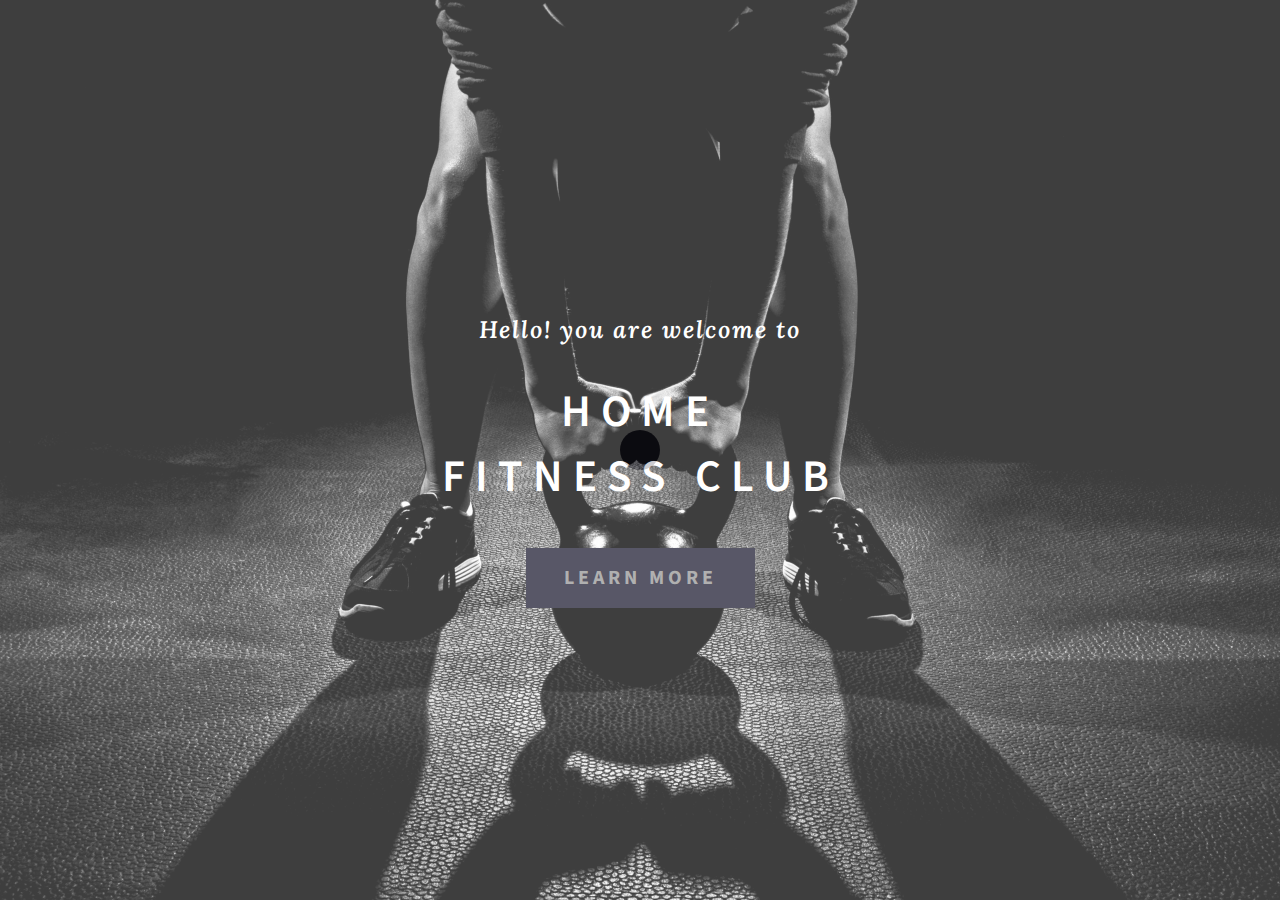
==== index.html @ 728fe60a "new comment" ====
<!DOCTYPE html>
<html lang="en">
<head>

<title>Home Page-Home Workouts</title>
<link rel="icon" type="image/png" href="E:\2103_central\img\icon.png">
<meta name="description" content="">
<meta name="author" content="">
<meta charset="UTF-8">
<meta http-equiv="X-UA-Compatible" content="IE=Edge">
<meta name="viewport" content="width=device-width, initial-scale=1, maximum-scale=1">


<link rel="stylesheet" href="css/bootstrap.min.css">
<link rel="stylesheet" href="css/animate.css">
<link rel="stylesheet" href="css/font-awesome.min.css">
<link rel="stylesheet" href="css/owl.theme.css">
<link rel="stylesheet" href="css/owl.carousel.css">


<link rel="stylesheet" href="css/style.css">


<link href='https://fonts.googleapis.com/css?family=Source+Sans+Pro:400,300,600' rel='stylesheet' type='text/css'>
<link href='https://fonts.googleapis.com/css?family=Lora:700italic' rel='stylesheet' type='text/css'>

</head>
<body data-spy="scroll" data-target=".navbar-collapse" data-offset="50">


<div  class="preloader">

	<div class="sk-spinner sk-spinner-pulse"></div>

</div>


<div class="navbar navbar-default navbar-fixed-top sticky-navigation" role="navigation">
	<div class="container">

		<div class="navbar-header">
			<button class="navbar-toggle" data-toggle="collapse" data-target=".navbar-collapse">
				<span class="icon icon-bar"></span>
				<span class="icon icon-bar"></span>
				<span class="icon icon-bar"></span>
			</button>
			<a href="file:///E:/fitness/index.html#home" class="navbar-brand">Home Workouts</a>
		</div>
		<div class="collapse navbar-collapse">
			<ul class="nav navbar-nav navbar-right main-navigation">
				<li><a href="file:///E:/fitness/index.html#home" class="smoothScroll">Home</a></li>
				<li><a href="file:///E:/fitness/About.html" class="smoothScroll">About</a></li>
				<!--<li><a href="#trainer" class="smoothScroll">Trainers</a></li>-->
				<li><a href="file:///E:/fitness/Blog.html" class="smoothScroll">Blog</a></li>
				<li><a href="file:///E:/fitness/Workout%20Packages.html" class="smoothScroll">Workout Pacages</a></li>
				<!--<li><a href="#testimonial" class="smoothScroll">Custom Fitness Checkup</a></li>-->
			</ul>
		</div>

	</div>
</div>



<section id="home" class="parallax-section">
	<div class="container">
		<div class="row">

			<div class="col-md-offset-1 col-md-10 col-sm-12">
				<h3 class="wow bounceIn" data-wow-delay="0.9s">Hello! you are welcome to</h3>
				<h1 class="wow fadeInUp" data-wow-delay="1.6s">Home<br>Fitness Club</h1>
				<a href="file:///E:/fitness/About.html" class="wow fadeInUp smoothScroll btn btn-default" data-wow-delay="2s">LEARN MORE</a>
			</div>

		</div>
	</div>
</section>


















<!-- =========================
    OVERVIEW SECTION   
============================== --
<section id="overview" class="parallax-section">
	<div class="container">
		<div class="row">

			<div class="col-md-6 col-sm-12">
				<img src="images/overview-img.jpg" class="img-responsive" alt="Overview">
				<blockquote class="wow fadeInUp" data-wow-delay="1.9s">Fitness is free website template that can be used for any company. You may download, modify and use this layout for your website.</blockquote>
			</div>

			<div class="col-md-1"></div>

			<div class="wow fadeInUp col-md-4 col-sm-12" data-wow-delay="1s">
				<div class="overview-detail">
					<h2>About Fitness</h2>
					<p class="wow fadeInUp">Don't have access to a gym? Traveling or staying with friends? Don't put your training on hold. You can still get a workout in with these brief but effective 10 minute upper body workout sessions.Improve your overall conditioning and endurance with this 3 day workout plan, designed to get you back to peak performance with limited equipment.If you can overcome, make progress, and finish this workout consistently then you will be rewarded with a better body and a much stronger mind</p>
					<p>Fitness web template includes total 2 pages. This is an index (main) page and another is a <a href="blog-single.html">blog page</a>.</p>
					<a href="#trainer" class="btn btn-default smoothScroll">Let us begin</a>
				</div>
			</div>

			<div class="col-md-1"></div>

		</div>
	</div>
</section>



<section id="trainer" class="parallax-section">
	<div class="container">
		<div class="row">

			<div class="wow fadeInUp col-md-12 col-sm-12" data-wow-delay="1.3s">
				<h2>our Trainers</h2>
				<p>Lorem ipsum dolor sit amet, maecenas eget vestibulum justo.</p>
			</div>

			<div class="wow fadeInUp col-md-4 col-sm-6" data-wow-delay="1.9s">
				<div class="trainer-thumb">
					<img src="images/trainer-img1.jpg" class="img-responsive" alt="Trainer">
						<div class="trainer-overlay">
							<div class="trainer-des">
								<h2>Jenny</h2>
								<h3>Body Trainer</h3>
								<ul class="social-icon">
									<li><a href="#" class="fa fa-facebook wow fadeInUp" data-wow-delay="1s"></a></li>
									<li><a href="#" class="fa fa-twitter wow fadeInUp" data-wow-delay="1.3s"></a></li>
									<li><a href="#" class="fa fa-behance wow fadeInUp" data-wow-delay="1.9s"></a></li>
								</ul>
							</div>
						</div>
				</div>
				<p>Lorem ipsum dolor sit amet, maecenas eget vestibulum justo imperdiet, wisi risus purus augue vulputate.</p>
			</div>

			<div class="wow fadeInUp col-md-4 col-sm-6" data-wow-delay="2s">
				<div class="trainer-thumb">
					<img src="images/trainer-img2.jpg" class="img-responsive" alt="Trainer">
						<div class="trainer-overlay">
							<div class="trainer-des">
								<h2>Marry</h2>
								<h3>Fitness Trainer</h3>
								<ul class="social-icon">
									<li><a href="#" class="fa fa-facebook wow fadeInUp" data-wow-delay="1s"></a></li>
									<li><a href="#" class="fa fa-twitter wow fadeInUp" data-wow-delay="1.3s"></a></li>
									<li><a href="#" class="fa fa-behance wow fadeInUp" data-wow-delay="1.9s"></a></li>
								</ul>
							</div>
						</div>
				</div>
				<p>Lorem ipsum dolor sit amet, maecenas eget vestibulum justo imperdiet, wisi risus purus augue vulputate.</p>
			</div>

			<div class="wow fadeInUp col-md-4 col-sm-6" data-wow-delay="2.3s">
				<div class="trainer-thumb">
					<img src="images/trainer-img3.jpg" class="img-responsive" alt="Trainer">
						<div class="trainer-overlay">
							<div class="trainer-des">
								<h2>Olivia</h2>
								<h3>Yoga Teacher</h3>
								<ul class="social-icon">
									<li><a href="#" class="fa fa-facebook wow fadeInUp" data-wow-delay="1s"></a></li>
									<li><a href="#" class="fa fa-twitter wow fadeInUp" data-wow-delay="1.3s"></a></li>
									<li><a href="#" class="fa fa-behance wow fadeInUp" data-wow-delay="1.9s"></a></li>
								</ul>
							</div>
						</div>
				</div>
				<p>Lorem ipsum dolor sit amet, maecenas eget vestibulum justo imperdiet, wisi risus purus augue vulputate.</p>
			</div>

		</div>
	</div>
</section>-->


<!-- =========================
    NEWSLETTER SECTION   
============================== 
<section id="newsletter" class="parallax-section">
	<div class="container">
		<div class="row">

			<div class="wow fadeInUp col-md-offset-2 col-md-8 col-sm-offset-1 col-sm-10" data-wow-delay="0.9s">
				<h2>Signup Newsletter</h2>
				<p>Get discounts for your personal fitness and gym services now.</p>
				<div class="newsletter_detail">
					<form action="#" method="post" id="newsletter-signup">
						<div class="col-md-6 col-sm-6">
							<input name="name" type="text" class="form-control" id="name" placeholder="Name">
					  	</div>
						<div class="col-md-6 col-sm-6">
							<input name="email" type="email" class="form-control" id="email" placeholder="Email">
					  	</div>
						<div class="col-md-offset-3 col-md-6 col-sm-offset-2 col-sm-8">
							<input name="submit" type="submit" class="form-control" id="submit" value="SEND MESSAGE">
						</div>
				  	</form>
				</div>
			</div>

		</div>
	</div>
</section>-->


<!-- =========================
    BLOG SECTION   
============================== -->
<!--<section id="blog" class="parallax-section">
	<div class="container">
		<div class="row">

			<div class="col-md-12 col-sm-12 text-center">
				<h2>Fitness Blog</h2>
				<p>Lorem ipsum dolor sit amet, maecenas eget vestibulum justo.</p>
			</div>

			<div class="wow fadeInUp col-md-6 col-sm-12" data-wow-delay="0.9s">
				<div class="blog-thumb">
					<span class="blog-date">Body Fitness / July 2, 2016</span>
					<h3 class="blog-title"><a href="blog-single.html">How to get a fitness model body?</a></h3>
					<h5 id="blog-author">by David Walker</h5>
				</div>
			</div>

			<div class="wow fadeInUp col-md-6 col-sm-12" data-wow-delay="1.3s">
				<div class="blog-thumb">
					<span class="blog-date">Healthy Fit / June 8, 2016</span>
					<h3 class="blog-title"><a href="blog-single.html">Personal Fitness Tips</a></h3>
					<h5 id="blog-author">by George</h5>
				</div>
			</div>

			<div class="wow fadeInUp col-md-6 col-sm-12" data-wow-delay="1.6s">
				<div class="blog-thumb">
					<span class="blog-date">Gym Services / May 9, 2016</span>
					<h3 class="blog-title"><a href="blog-single.html">Efficient Workout Plans</a></h3>
					<h5 id="blog-author">by Mary Louis</h5>
				</div>
			</div>

			<div class="wow fadeInUp col-md-6 col-sm-12" data-wow-delay="1.9s">
				<div class="blog-thumb">
					<span class="blog-date">Practice Aerobics / April 18, 2016</span>
					<h3 class="blog-title"><a href="blog-single.html">How to practice Aerobics?</a></h3>
					<h5 id="blog-author">by Michael Fit</h5>
				</div>
			</div>
			
		</div>
	</div>
</section>



<section id="price" class="parallax-section">
	<div class="container">
		<div class="row">

			<div class="wow fadeInUp col-md-12 col-sm-12" data-wow-delay="0.9s">
				<h2>Our Prices</h2>
				<p>Lorem ipsum dolor sit amet, maecenas eget vestibulum justo.</p>
			</div>

			<div class="wow fadeInUp col-md-4 col-sm-6" data-wow-delay="1s">
				<div class="pricing__item">
                    <h3 class="pricing__title">Healthy</h3>
                    <div class="pricing__price"><span class="pricing__currency">$</span>350</div>
                    <ul class="pricing__feature-list">
                        <li class="pricing__feature">One General Trainer</li>
                        <li class="pricing__feature">Gym Services</li>
                        <li class="pricing__feature">5 Yoga Courses</li>
                        <li class="pricing__feature">10 Thai Massages</li>
                        <li class="pricing__feature">15 Aerobics</li>
                    </ul>
                    <button class="pricing__action">Sign Up Now</button>
                </div>
			</div>

			<div class="wow fadeInUp col-md-4 col-sm-6" data-wow-delay="1.3s">
				<div class="pricing__item">
                    <h3 class="pricing__title">Best Fit</h3>
                    <div class="pricing__price"><span class="pricing__currency">$</span>550</div>                  
                    <ul class="pricing__feature-list">
                        <li class="pricing__feature">Two General Trainers</li>
                        <li class="pricing__feature">Gym Services</li>
                        <li class="pricing__feature">10 Yoga Courses</li>
                        <li class="pricing__feature">20 Thai Massages</li>
                        <li class="pricing__feature">25 Aerobics</li>
                    </ul>
                    <button class="pricing__action">Sign Up Now</button>
                </div>
			</div>

			<div class="wow fadeInUp col-md-4 col-sm-6" data-wow-delay="1.6s">
				<div class="pricing__item">
                    <h3 class="pricing__title">Rigid Body</h3>
                    <div class="pricing__price"><span class="pricing__currency">$</span>750</div> 
                    <ul class="pricing__feature-list">
                        <li class="pricing__feature">Three Personal Trainers</li>
                        <li class="pricing__feature">Gym Services</li>
                        <li class="pricing__feature">15 Yoga Courses</li>
                        <li class="pricing__feature">20 Thai Massages</li>
                        <li class="pricing__feature">35 Aerobics</li>
                    </ul>
                   <button class="pricing__action">Sign Up Now</button>
                </div>
			</div>

		</div>
	</div>
</section>



<section id="testimonial" class="parallax-section">
	<div class="container">
		<div class="row">

		
			<div id="owl-testimonial" class="owl-carousel">

				<div class="item col-md-offset-2 col-md-8 col-sm-offset-1 col-sm-10 wow fadeInUp" data-wow-delay="0.6s">
					<i class="fa fa-quote-left"></i>
					<h3>Lorem ipsum dolor sit amet, maecenas eget vestibulum justo imperdiet, wisi risus purus augue vulputate.</h3>
					<h4>Sandar ( Fashion Designer )</h4>
				</div>

				<div class="item col-md-offset-2 col-md-8 col-sm-offset-1 col-sm-10 wow fadeInUp" data-wow-delay="0.6s">
					<i class="fa fa-quote-left"></i>
					<h3>Yes! Lorem ipsum dolor sit amet, maecenas eget vestibulum justo imperdiet, wisi risus purus augue.</h3>
					<h4>James Job ( Social Assistant )</h4>
				</div>

				<div class="item col-md-offset-2 col-md-8 col-sm-offset-1 col-sm-10 wow fadeInUp" data-wow-delay="0.6s">
					<i class="fa fa-quote-left"></i>
					<h3>Sed dapibus rutrum lobortis. Sed nec interdum nunc, quis sodales ante. Maecenas volutpat congue.</h3>
					<h4>Mark Otto ( New Cyclist )</h4>
				</div>

				<div class="item col-md-offset-2 col-md-8 col-sm-offset-1 col-sm-10 wow fadeInUp" data-wow-delay="0.6s">
					<i class="fa fa-quote-left"></i>
					<h3>Lorem ipsum dolor sit amet, maecenas eget vestibulum justo imperdiet, wisi risus purus.</h3>
					<h4>David Moore ( Pro Boxer )</h4>
				</div>
				
			</div>

		</div>
	</div>
</section>



<footer>
	<div class="container">
		<div class="row">

			<div class="wow fadeInUp col-md-4 col-sm-4" data-wow-delay="0.6s">
				<h2>About Home Workuts</h2>
				<p>Home Workouts provides daily workout routines for all your main muscle groups. In just a few minutes a day, you can build muscles and keep fitness at home without having to go to the gym. No equipment or coach needed, all exercises can be performed with just your body weight.</p>
			</div>

			<div class="wow fadeInUp col-md-5 col-sm-4"  data-wow-delay="0.9s">
				<h2>Sessions</h2>
					<div>
						<h5>Morning</h5>
						<h4>6:00 AM - 11:00 PM</h4>
					</div>
					<div>
						<h5>Evening</h5>
						<h4>4:00 PM - 9:00 PM</h4>
					</div>
			</div>

			<div class="wow fadeInUp col-md-3 col-sm-4" data-wow-delay="1s">
				<h2>Follow us</h2>
				<ul class="social-icon">
					<li><a href="#" class="fa fa-facebook wow fadeIn" data-wow-delay="1s"></a></li>
					<li><a href="#" class="fa fa-twitter wow fadeInUp" data-wow-delay="1.3s"></a></li>
					<li><a href="#" class="fa fa-dribbble wow fadeIn" data-wow-delay="1.6s"></a></li>
					<li><a href="#" class="fa fa-behance wow fadeInUp" data-wow-delay="1.9s"></a></li>
					<li><a href="#" class="fa fa-google-plus wow fadeIn" data-wow-delay="2s"></a></li>
				</ul>
			</div>

			<div class="clearfix"></div>

			<div class="col-md-12 col-sm-12">
				<p class="copyright-text">Copyright &copy; 2020 Your Company 
                    
                    | Design: Nihon Syed</p>
			</div>
			
		</div>
	</div>
</footer>-->

<!-- =========================
     SCRIPTS   
============================== -->
<script src="js/jquery.js"></script>
<script src="js/bootstrap.min.js"></script>
<script src="js/jquery.parallax.js"></script>
<script src="js/jquery.nav.js"></script>
<script src="js/jquery.backstretch.min.js"></script>
<script src="js/owl.carousel.min.js"></script>
<script src="js/smoothscroll.js"></script>
<script src="js/wow.min.js"></script>
<script src="js/custom.js"></script>

</body>
</html>
---- css/style.css ----
body {
    background: #ffffff;
    font-family: 'Source Sans Pro', sans-serif;
    font-style: normal;
    font-weight: 300;
}

html,body {
      width: 100%;
     overflow-x: hidden;
  }


/*---------------------------------------
    Typorgraphy              
-----------------------------------------*/
h1,h2,h3,h4,h5,h6,
blockquote {
  font-weight: 600;
}

h1 {
    font-size: 4.5rem;
    line-height: 6.5rem;
    letter-spacing: 10px;
    text-transform: uppercase;
    padding-top: 12px;
}

h2 {
  font-size: 30px;
  letter-spacing: 6px;
  padding-bottom: 18px;
  text-transform: uppercase;
}

#trainer h2,
#newsletter h2,
#blog h2,
#price h2 {
  padding-bottom: 2px;
}

blockquote, h3 {
   font-family: 'Lora', sans-serif;
  font-style: italic;
}

h3 {
  line-height: 36px;
}

h4 {
    color: #999;
    letter-spacing: 2px;
    margin-top: 22px;
}

p {
    color: #707070;
    font-size: 20px;
    line-height: 25px;
    letter-spacing: 0.4px;
}

a {
  text-decoration: none !important;
  outline: none;
}


/*---------------------------------------
    General               
-----------------------------------------*/
#trainer,
#blog,
#price {
    padding-top: 10rem;
    padding-bottom: 10rem;
}

#home,
#trainer,
#newsletter,
#price,
#testimonial,
#blog-header {
  text-align: center;
}

.parallax-section {
  background-attachment: fixed !important;
  background-size: cover !important;
}




.preloader {
  position: fixed;
  top: 0;
  left: 0;
  width: 100%;
  height: 100%;
  z-index: 99999;
  display: flex;
  flex-flow: row nowrap;
  justify-content: center;
  align-items: center;
  background: none repeat scroll 0 0 #ffffff;
}

.sk-spinner-pulse {
  width: 40px;
  height: 40px;
  background-color: #26253a;
  border-radius: 100%;
  -webkit-animation: sk-pulseScaleOut 1s infinite ease-in-out;
          animation: sk-pulseScaleOut 1s infinite ease-in-out; }

@-webkit-keyframes sk-pulseScaleOut {
  0% {
    -webkit-transform: scale(0);
            transform: scale(0); }
  100% {
    -webkit-transform: scale(1);
            transform: scale(1);
    opacity: 0; } }

@keyframes sk-pulseScaleOut {
  0% {
    -webkit-transform: scale(0);
            transform: scale(0); }
  100% {
    -webkit-transform: scale(1);
            transform: scale(1);
    opacity: 0; } }




/*---------------------------------------
    Navigation section              
-----------------------------------------*/
.navbar-default {
    background: #ffffff;
    border-bottom: 2px solid #f9f9f9;
    box-shadow: none;
    margin: 0 !important;
}

.navbar-default .navbar-brand {
  color: #505050;
  font-size: 36px;
  font-weight: bold;
  line-height: 50px;
  margin: 0;
}

.navbar-default .navbar-nav li a {
    color: #999;
    font-size: 24px;
    font-weight: 300;
    line-height: 60px;
    letter-spacing: 0.6px;
    transition: all 0.4s ease-in-out;
	-webkit-transition: all 0.4s ease-in-out;
    -moz-transition: all 0.4s ease-in-out;
    -ms-transition: all 0.4s ease-in-out;
}

.navbar-default .navbar-nav li a:hover {
  color: #000;
}

.navbar-default .navbar-nav > li > a:hover,
.navbar-default .navbar-nav > li > a:focus {
  color: #000;
  background-color: transparent;
}

.navbar-default .navbar-nav > .active > a,
.navbar-default .navbar-nav > .active > a:hover,
.navbar-default .navbar-nav > .active > a:focus {
  color: #000;
  background-color: transparent;
}

.navbar-default .navbar-toggle {
     border: none;
     padding-top: 10px;
  }

.navbar-default .navbar-toggle .icon-bar {
    color: #000;
    border-color: transparent;
  }

.navbar-default .navbar-toggle:hover,
.navbar-default .navbar-toggle:focus { 
  color: #000;
  background-color: transparent;
}



/*---------------------------------------
    Home section              
-----------------------------------------*/
#home {
    background: 50% 0 repeat-y fixed;
    -webkit-background-size: cover;
    background-size: cover;
    background-position: center center;
    color: #ffffff;
    display: -webkit-box;
    display: -webkit-flex;
     display: -ms-flexbox;
    display: flex;
    -webkit-box-align: center;
     -webkit-align-items: center;
      -ms-flex-align: center;
          align-items: center;
    height: 100vh;
}

#home h3 {
  letter-spacing: 2px;
}

#home .btn {
  background: #26253a;
  border: none;
  border-radius: 0px;
  color: #999;
  font-size: 20px;
  font-weight: bold;
  letter-spacing: 4px;
  padding: 16px 38px;
  margin-top: 28px;
  transition: all 0.4s ease-in-out;
}

#home .btn:hover {
  background: #ffffff;
  color: #26253a;
}



/*---------------------------------------
   Overview  section              
-----------------------------------------*/
#overview {
  padding-top: 14rem;
  padding-bottom: 20rem;
  position: relative;
}

#overview img {
  border: 4px solid #f9f9f9;
  padding: 20px 20px 40px 20px;
}

#overview blockquote {
  background: #ffffff;
  box-shadow: 0px 2px 8px 10px rgba(50, 50, 50, 0.04);
  border-left: 8px solid #26253a;
  word-spacing: 1px;
  letter-spacing: 1px;
  position: absolute;
  font-size: 20px;
  top: 240px;
  left: 80px;
  padding: 62px 52px;
}

#overview .overview-detail {
  position: relative;
  top: 40px;
}

#overview .btn {
  background: transparent;
  border: 4px solid #26253a;
  border-radius: 0px;
  font-size: 22px;
  font-weight: 600;
  letter-spacing: 4px;
  text-transform: uppercase;
  padding: 14px 46px;
  transition: all 0.4s ease-in-out;
  margin-top: 32px;
}

#overview .btn:hover {
  background: #26253a;
  color: #ffffff;
}



/*---------------------------------------
   Trainer section              
-----------------------------------------*/
#trainer {
  background: #f9f9f9;
}

#trainer h3 {
  letter-spacing: 1px;
  margin-top: 0px;
  padding-bottom: 12px;
}

#trainer img {
  width: 100%;
}

#trainer .trainer-thumb {
  position: relative;
  margin-top: 72px;
  margin-bottom: 32px;
  padding: 0px;
}

#trainer .trainer-thumb .trainer-overlay {
  background: #26253a;
  color: #ffffff;
  position: absolute;
  width: 100%;
  height: 100%;
  text-align: center;
  vertical-align: middle;
  opacity: 0;
  top: 0px;
  right: 0px;
  bottom: 0px;
  left: 0px;
  transition: all 0.4s ease-in-out;
}

#trainer .trainer-thumb:hover .trainer-overlay {
  opacity: 0.9;
  transform: scale(0.9);
}

#trainer .trainer-thumb .trainer-overlay h2 {
  padding-bottom: 0px;
}

#trainer .trainer-thumb .trainer-des {
  position: absolute;
  top: 50%;
  left: 50%;
  -webkit-transform:translate(-50%,-50%);
      -ms-transform:translate(-50%,-50%);
          transform:translate(-50%,-50%);
}



/*---------------------------------------
   Newsletter section              
-----------------------------------------*/
#newsletter {
    background: url('../images/newsletter-bg.jpg') 50% 0 repeat-y fixed;
    background-size: cover;
    background-position: center center;
    color: #ffffff;
    padding-top: 12rem;
    padding-bottom: 12rem;
}

#newsletter .newsletter_detail {
  padding-top: 3rem;
}

#newsletter .form-control {
  background: transparent;
  border: none;
  border-bottom: 1px solid #999;
  border-radius: 0px;
  box-shadow: none;
  font-size: 20px;
  margin-bottom: 16px;
  transition: all 0.4s ease-in-out;
}

#newsletter .form-control:focus {
  border-bottom-color: #ffffff;
}

#newsletter input {
  height: 45px;
}

#newsletter input[type="submit"] {
  background: #26253a;
  border: none;
  color: #ffffff;
  font-size: 20px;
  font-weight: bold;
  letter-spacing: 4px;
  height: 65px;
  margin-top: 42px;
  transition: all 0.4s ease-in-out;
}

#newsletter input[type="submit"]:hover {
  background: #ffffff;
  color: #26253a;
}



/*---------------------------------------
    Blog section              
-----------------------------------------*/
#blog .blog-thumb {
  border: 1px solid #f0f0f0;
  position: relative;
  padding: 60px;
  -wekbit-transition: all 1000ms linear;
  transition: all 1000ms linear;
}

#blog .blog-thumb:hover {
  background: url('../images/blob.jpg'); 
   -webkit-background-size: cover;
  background-size: cover;
  background-position: center center;
  color: #ffffff;
}

#blog .blog-thumb1:hover {
  background: url('../images/six-pack.png'); 
   -webkit-background-size: cover;
  background-size: cover;
  background-position: center center;
  color: #ffffff;
  margin-top:72px;
  
}



#blog .blog-thumb:hover .blog-date, #blog .blog-thumb:hover h3 a
#blog .blog-thumb:hover #blog-author {color: #ffffff;}




#blog .col-md-6:nth-child(2) .blog-thumb,
#blog .col-md-6:nth-child(3) .blog-thumb {
  margin-top: 72px;
}

#blog .col-md-6:nth-child(4) .blog-thumb,
#blog .col-md-6:nth-child(5) .blog-thumb {
  margin-top: 42px;
}


#blog h3 a {
  color: #606060;
}

#blog .blog-date {
  color: #999;
  font-weight: bold;
}

#blog #blog-author {
  color: #606060;
  letter-spacing: 1px;
}

/* blog single page */

#blog-header {
    background: url('../images/hand.jpg') 50% 0 repeat-y fixed;
    -webkit-background-size: cover;
    background-size: cover;
    background-position: bottom center;
    color: #ffffff;
    display: -webkit-box;
    display: -webkit-flex;
     display: -ms-flexbox;
    display: flex;
    -webkit-box-align: center;
     -webkit-align-items: center;
      -ms-flex-align: center;
          align-items: center;
    height: 50vh;
}

#blog .recent-post h3 {
  padding-bottom: 8px;
  margin-top: 0px;
}

#blog .recent-post img {
  width: 100%;
}

#blog .recent-post .media {
  border-bottom: 1px solid #f0f0f0;
  padding-bottom: 18px;
  margin-bottom: 42px;
}
#blog .recent-post .media:last-child {
  border-bottom: none;
}

#blog .blog-categories {
  padding-bottom: 40px;
}
#blog .blog-categories h3 {
  padding-bottom: 12px;
}

#blog .blog-categories li {
  padding-top: 4px;
  padding-bottom: 4px;
  margin-left: 20px;
  list-style: none;
}

#blog .blog-categories li a {
  color: #808080;
  font-size: 18px;
  font-weight: bold;
  letter-spacing: 0.5px;
}

#blog h4 {
  font-size: 24px;
  line-height: 26px;
  letter-spacing: 1px;
  padding-top: 0px;
}

#blog h4 a {
  color: #404040;
  transition: all 0.4s ease-in-out;
}
#blog h4 a:hover {
  color: #777;
}

#blog h5 {
  color: #727272;
}

#blog .blog-image {
  padding: 30px 0px;
}

#blog .blog-content span a {
  color: #909090;
  letter-spacing: 0.9px;
}

#blog .blog-content span {
  font-size: 14px;
  font-weight: 400;
  margin-right: 14px;
}

#blog .blog-content blockquote {
  border-left-color: #ffa400;
  margin: 30px 0px;
}

#blog .blog-author {
  border-top: 1px solid #f0f0f0;
  border-bottom: 1px solid #f0f0f0;
  padding-top: 22px;
  padding-bottom: 28px;
  margin-top: 42px;
  margin-bottom: 42px;
}
#blog .blog-author h4 {
  padding-top: 12px;
  padding-bottom: 8px;
}

#blog .recent-post .media .media-object,
#blog .blog-author .media .media-object, #blog .blog-comment .media .media-object {
  margin-right: 14px;
}

#blog .blog-comment h3, #blog .blog-comment-form h3 {
  padding-bottom: 18px;
}

#blog .blog-comment .media .media {
  border-top: 1px solid #f0f0f0;
  padding-top: 20px;
  margin-top: 32px;
}

#blog .blog-comment-form {
  border-top: 1px solid #f0f0f0;
  padding-top: 32px;
  margin-top: 72px;
}

#blog .blog-comment-form .col-md-6,
#blog .blog-comment-form .col-md-12, #blog .blog-comment-form .col-md-3 {
  padding-left: 0px;
}

#blog .blog-comment-form .form-control {
  background: transparent;
  border: 2px solid #eeeeee;
  color: #808080;
  box-shadow: none;
  margin-top: 18px;
  margin-bottom: 10px;
  transition: all 0.4s ease-in-out;
}

#blog .blog-comment-form .form-control:focus {
  border-color: #808080;
}

#blog .blog-comment-form input {
  height: 45px;
}

#blog .blog-comment-form input[type="submit"] {
  background: #eeeeee;
  color: #202020;
  font-weight: bold;
}

.blog-clear { clear: both; height: 30px; }

/*---------------------------------------
    Price section              
-----------------------------------------*/
#price {
  background: url('../images/price-bg.jpg') 50% 0 repeat-y fixed;
    -webkit-background-size: cover;
    background-size: cover;
    background-position: center center;
    color: #ffffff;
}

#price .pricing__item {
  position: relative;
  display: -webkit-flex;
  display: flex;
  -webkit-flex-direction: column;
  flex-direction: column;
  -webkit-align-items: stretch;
  align-items: stretch;
  text-align: center;
  -webkit-flex: 0 1 330px;
  flex: 0 1 330px;
}

#price .pricing__feature-list {
  text-align: left;
}

#price .pricing__action {
  color: inherit;
  border: none;
  background: none;
}

#price .pricing__action:focus {
  outline: none;
}

#price .pricing__item {
  font-size: 20px;
  margin-top: 72px;
  padding: 2em;
  cursor: default;
  color: #fff;
  border: 1px solid #666;
  -webkit-transition: background-color 0.6s, color 0.3s;
  transition: background-color 0.6s, color 0.3s;
}

#price .pricing__item:nth-child(2) {
  border-right: none;
  border-left: none;
}

#price .pricing__item:hover {
  color: #444;
  background: #ffffff;
  border-color: transparent;
}

#price .pricing__title {
  font-size: 2em;
  width: 100%;
  margin: 0;
  padding: 0;
}

#price .pricing__price {
  font-size: 1.45em;
  font-weight: bold;
  line-height: 120px;
  width: 120px;
  height: 120px;
  margin: 1.15em auto 0.3em;
  border-radius: 50%;
  background: #ffffff;
  -webkit-transition: color 0.3s, background 0.3s;
  transition: color 0.3s, background 0.3s;
}

#price .pricing__item:first-child .pricing__price {
  background: #26253a;
}

#price .pricing__item:nth-child(2) .pricing__price {
  background: #26253a;
}

#price .pricing__item:hover .pricing__price {
  color: #fff;
  background: #222;
}

#price .pricing__feature-list {
  margin: 0;
  padding: 1em 1em 2em 1em;
  font-weight: bold;
  list-style: none;
  letter-spacing: 0.6px;
  line-height: 32px;
  text-align: center;
}

#price .pricing__action {
  font-weight: bold;
  margin-top: auto;
  padding: 18px 48px;
  opacity: 0;
  color: #fff;
  font-size: 20px;
  background: #26253a;
  text-transform: uppercase;
  letter-spacing: 3px;
  -webkit-transition: -webkit-transform 0.3s, opacity 0.3s;
  transition: transform 0.3s, opacity 0.3s;
  -webkit-transform: translate3d(0, -15px, 0);
  transform: translate3d(0, -15px, 0);
}

#price .pricing__item:hover .pricing__action {
  opacity: 1;
  -webkit-transform: translate3d(0, 0, 0);
  transform: translate3d(0, 0, 0);
}

#price .pricing__action:hover,
#price .pricing__action:focus {
  background: #222;
}

@media screen and (max-width: 60em) {
  #price .pricing__item {
    max-width: none;
    width: 100%;
    flex: none;
  }
  #price .pricing__item:nth-child(2) {
    border: 1px solid #fff;
  }
}



/*---------------------------------------
    Testimonial section              
-----------------------------------------*/
#testimonial {
    background: #ffffff;
    color: #26253a;
    padding-top: 8rem;
    padding-bottom: 8rem;
}

#testimonial .fa {
  font-size: 42px;
  padding-bottom: 14px;
}

#testimonial h3 {
  letter-spacing: 1px;
}



/*---------------------------------------
   Footer section              
-----------------------------------------*/
footer {
  background: #26253a;
  color: #ffffff;
  padding-top: 8rem;
  padding-bottom: 8rem;
}

footer .col-md-5 {
  position: relative;
  left: 100px;
}

footer .col-md-5 div {
  padding-top: 10px;
}

footer h4 {
  margin-top: 0px;
}

footer .copyright-text {
  padding-top: 80px;
  text-align: center;
}

.copyright-text a {
	color: #707070;
	transition: all 0.4s ease-in-out;
}

.copyright-text a:hover {
	color: #ffffff;
}


/*---------------------------------------
   Social icon             
-----------------------------------------*/
.social-icon {
    position: relative;
    padding: 0;
    margin: 0;
}

.social-icon li {
    display: inline-block;
    list-style: none;
}

.social-icon li a {
    color: #999;
    border-radius: 100px;
    font-size: 16px;
    text-decoration: none;
    transition: all 0.4s ease-in-out;
    width: 50px;
    height: 50px;
    line-height: 50px;
    text-align: center;
    vertical-align: middle;
}

.social-icon li a:hover {
    background: #ffffff;
}



/*---------------------------------------
   Responsive styles            
-----------------------------------------*/
@media (max-width: 980px) {

  #home {
    height: 65vh;
  }

  #overview {text-align: center;}

  #overview blockquote {
    top: 260px;
    padding: 82px;
  } 

  #overview .overview-detail {
    margin-left: 20px;
    top: 72px;
  }

  footer .col-md-5 {
    left: 30px;
  }

  #blog-header {
    height: 40vh;
  }

}


@media (max-width: 768px) {

  #overview blockquote {
    top: 306px;
    left: 30px;
    right: 10px;
  }

}


@media (max-width: 767px) {

  .navbar-default .navbar-brand {
    line-height: 15px;
  }

  .navbar-default .navbar-nav li a {
    font-size: 20px;
    line-height: 18px;
  }

  #trainer,
  #blog,
  #price {
    padding-top: 6rem;
    padding-bottom: 6rem;
  }

  #overview {
    padding-top: 8rem;
    padding-bottom: 8rem;
  }

}
#para{
  
  
  font-weight:bold;
  color:black;
  text-align: center;
  font-style:normal;

}


@media (max-width: 760px) {

  #home {
    height: 100vh;
  }

  #blog-header {
    height: 35vh;
  }

  #blog .blog-comment-form {
    margin-bottom: 42px;
  }

  h1 {
    font-size: 2.8rem;
    line-height: 4.8rem;
  }

  h2 {
    font-size: 24px;
  }

  h3 {font-size: 18px}

  p {font-size: 17px;}

  #overview img {
    margin-bottom: -60px;
  }

  #overview .overview-detail {
    margin-top: 100px;
    top: 0px;
  }

  #price .pricing__action {
    font-size: 13px;
  }

  footer {text-align: center;}

  footer .col-md-5 {
    left: 0px;
    padding-top: 30px;
    padding-bottom: 30px;
  }

}


@media (max-width: 650px) {

  #overview blockquote {
    position: relative;
    top: 0px;
    left: 0px;
  }

}


@media (max-width: 450px) {

  #overview blockquote {
    padding: 32px;
  }

  #overview .overview-detail {
    margin-top: 32px;
  }

}
#bolod{
 /* border: 2px solid black;
  margin-top: 100px;
  margin-bottom: 10px;
 /* margin-right: 18px;
  margin-left: 100px;
  color: #26253a;
  background-color:white;*/
  display: inline;
  border: 1px solid black;
  background-color: lightblue;
  padding-top: 50px;
  padding-right: 300px;
  padding-bottom: 50px;
  padding-left: 80px;
}
@keyframes example {
  0%   { top:0px;}
  25%  { top:0px;}
  50%  { top:200px;}
  75%   {top:200px;}
  100% { top:200px;}
}
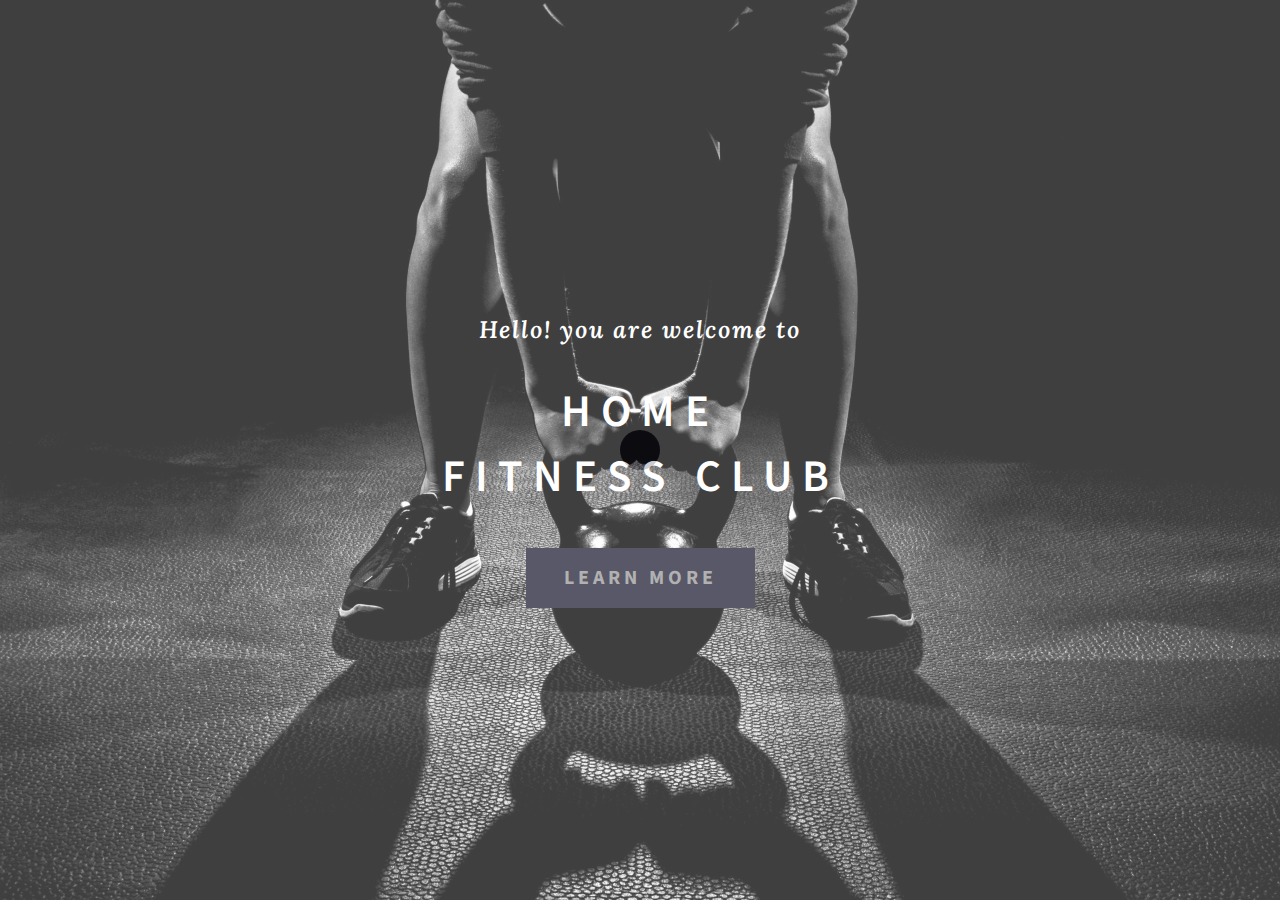
==== commit 41996fd5: "Commit 3" ====
--- a/index.html
+++ b/index.html
@@ -44,15 +44,15 @@
 				<span class="icon icon-bar"></span>
 				<span class="icon icon-bar"></span>
 			</button>
-			<a href="file:///E:/fitness/index.html#home" class="navbar-brand">Home Workouts</a>
+			<a href="index.html#home" class="navbar-brand">Home Workouts</a>
 		</div>
 		<div class="collapse navbar-collapse">
 			<ul class="nav navbar-nav navbar-right main-navigation">
-				<li><a href="file:///E:/fitness/index.html#home" class="smoothScroll">Home</a></li>
-				<li><a href="file:///E:/fitness/About.html" class="smoothScroll">About</a></li>
+				<li><a href="index.html#home" class="smoothScroll">Home</a></li>
+				<li><a href="About.html" class="smoothScroll">About</a></li>
 				<!--<li><a href="#trainer" class="smoothScroll">Trainers</a></li>-->
-				<li><a href="file:///E:/fitness/Blog.html" class="smoothScroll">Blog</a></li>
-				<li><a href="file:///E:/fitness/Workout%20Packages.html" class="smoothScroll">Workout Pacages</a></li>
+				<li><a href="Blog.html" class="smoothScroll">Blog</a></li>
+				<li><a href="Workout%20Packages.html" class="smoothScroll">Workout Pacages</a></li>
 				<!--<li><a href="#testimonial" class="smoothScroll">Custom Fitness Checkup</a></li>-->
 			</ul>
 		</div>
@@ -69,7 +69,7 @@
 			<div class="col-md-offset-1 col-md-10 col-sm-12">
 				<h3 class="wow bounceIn" data-wow-delay="0.9s">Hello! you are welcome to</h3>
 				<h1 class="wow fadeInUp" data-wow-delay="1.6s">Home<br>Fitness Club</h1>
-				<a href="file:///E:/fitness/About.html" class="wow fadeInUp smoothScroll btn btn-default" data-wow-delay="2s">LEARN MORE</a>
+				<a href="About.html" class="wow fadeInUp smoothScroll btn btn-default" data-wow-delay="2s">LEARN MORE</a>
 			</div>
 
 		</div>
